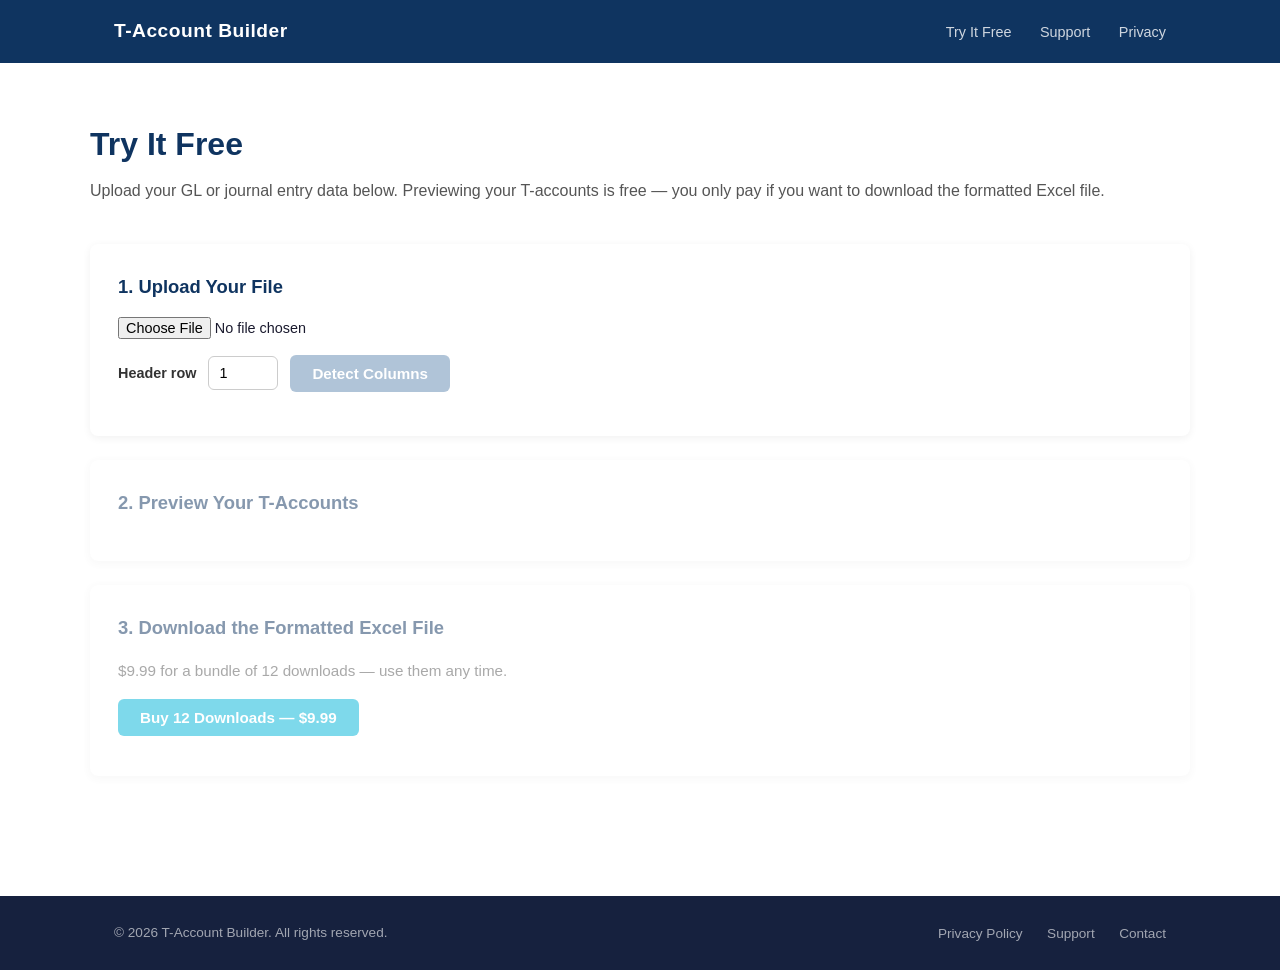
==== app.html @ 5ef640f5 "Add files via upload" ====
<!DOCTYPE html>
<html lang="en">
<head>
    <meta charset="UTF-8">
    <meta name="viewport" content="width=device-width, initial-scale=1.0">
    <title>Try It Free — T-Account Builder</title>
    <meta name="description" content="Upload your GL or journal entry data and see T-account visualizations instantly in your browser. Free preview, pay only to download the formatted Excel file.">
    <link rel="stylesheet" href="style.css">
    <link rel="stylesheet" href="app.css">
</head>
<body>

    <nav>
        <div class="nav-container">
            <span class="logo"><a href="index.html" style="color:white;text-decoration:none;">T-Account Builder</a></span>
            <div class="nav-links">
                <a href="app.html">Try It Free</a>
                <a href="support.html">Support</a>
                <a href="privacy.html">Privacy</a>
            </div>
        </div>
    </nav>

    <div class="container app-section">
        <h1>Try It Free</h1>
        <p class="subtitle">Upload your GL or journal entry data below. Previewing your T-accounts is free — you only pay if you want to download the formatted Excel file.</p>

        <div class="step-card">
            <h2>1. Upload Your File</h2>
            <div class="field-row">
                <input type="file" id="file-input" accept=".csv,.xlsx,.xls">
            </div>
            <div class="field-row">
                <label for="header-row">Header row</label>
                <input type="number" id="header-row" value="1" min="1">
                <button class="btn" id="detect-columns-btn" disabled>Detect Columns</button>
            </div>
            <div class="status-message" id="upload-status"></div>
        </div>

        <div class="step-card is-disabled" id="preview-card">
            <h2>2. Preview Your T-Accounts</h2>
            <div class="status-message" id="preview-status"></div>
            <div class="t-account-preview" id="t-account-preview"></div>
        </div>

        <div class="step-card is-disabled" id="download-card">
            <h2>3. Download the Formatted Excel File</h2>
            <p style="margin-bottom:16px;color:#555;font-size:0.95rem;">
                $9.99 for a bundle of 12 downloads — use them any time.
            </p>
            <button class="btn" id="buy-btn">Buy 12 Downloads — $9.99</button>
            <button class="btn" id="download-btn" style="display:none;">Download Excel</button>
            <span class="credits-badge" id="credits-badge" style="display:none;"></span>
            <div class="status-message" id="download-status"></div>
        </div>
    </div>

    <footer>
        <div class="container">
            <p>&copy; 2026 T-Account Builder. All rights reserved.</p>
            <div class="footer-links">
                <a href="privacy.html">Privacy Policy</a>
                <a href="support.html">Support</a>
                <a href="mailto:tacctbuilder@gmail.com">Contact</a>
            </div>
        </div>
    </footer>

    <script src="vendor/xlsx.full.min.js"></script>
    <script src="app.js"></script>
</body>
</html>
---- style.css ----
* {
    margin: 0;
    padding: 0;
    box-sizing: border-box;
}

body {
    font-family: -apple-system, BlinkMacSystemFont, 'Segoe UI', Roboto, sans-serif;
    color: #1a1a2e;
    line-height: 1.6;
}

.container {
    max-width: 1100px;
    margin: 0 auto;
    padding: 0 24px;
}

/* Nav */
nav {
    background: #0f3460;
    padding: 16px 0;
}

.nav-container {
    max-width: 1100px;
    margin: 0 auto;
    padding: 0 24px;
    display: flex;
    justify-content: space-between;
    align-items: center;
}

.logo {
    color: white;
    font-size: 1.2rem;
    font-weight: 700;
    letter-spacing: 0.5px;
}

.nav-links a {
    color: rgba(255,255,255,0.8);
    text-decoration: none;
    margin-left: 24px;
    font-size: 0.9rem;
}

.nav-links a:hover {
    color: white;
}

/* Hero */
.hero {
    background: linear-gradient(135deg, #0f3460 0%, #16213e 100%);
    color: white;
    padding: 80px 0;
    text-align: center;
}

.hero h1 {
    font-size: 2.4rem;
    font-weight: 700;
    margin-bottom: 20px;
    line-height: 1.3;
    max-width: 700px;
    margin-left: auto;
    margin-right: auto;
}

.hero .subtitle {
    font-size: 1.15rem;
    color: rgba(255,255,255,0.85);
    max-width: 620px;
    margin: 0 auto 36px;
}

.cta-button {
    display: inline-block;
    background: #00b4d8;
    color: white;
    padding: 14px 32px;
    border-radius: 6px;
    text-decoration: none;
    font-weight: 600;
    font-size: 1rem;
    transition: background 0.2s;
}

.cta-button:hover {
    background: #0096c7;
}

/* Features */
.features {
    padding: 72px 0;
    background: #f8f9fa;
}

.features h2 {
    text-align: center;
    font-size: 1.8rem;
    margin-bottom: 48px;
    color: #0f3460;
}

.feature-grid {
    display: grid;
    grid-template-columns: repeat(auto-fit, minmax(240px, 1fr));
    gap: 32px;
}

.feature {
    background: white;
    padding: 28px;
    border-radius: 8px;
    box-shadow: 0 2px 8px rgba(0,0,0,0.06);
}

.feature h3 {
    font-size: 1.05rem;
    color: #0f3460;
    margin-bottom: 10px;
}

.feature p {
    font-size: 0.95rem;
    color: #555;
}

/* How it works */
.how-it-works {
    padding: 72px 0;
}

.how-it-works h2 {
    text-align: center;
    font-size: 1.8rem;
    margin-bottom: 48px;
    color: #0f3460;
}

.steps {
    display: grid;
    grid-template-columns: repeat(auto-fit, minmax(200px, 1fr));
    gap: 24px;
    text-align: center;
}

.step {
    padding: 24px;
}

.step-number {
    width: 48px;
    height: 48px;
    background: #0f3460;
    color: white;
    border-radius: 50%;
    display: flex;
    align-items: center;
    justify-content: center;
    font-size: 1.2rem;
    font-weight: 700;
    margin: 0 auto 16px;
}

.step p {
    color: #444;
    font-size: 0.95rem;
}

/* CTA section */
.cta-section {
    background: #0f3460;
    color: white;
    padding: 64px 0;
    text-align: center;
}

.cta-section h2 {
    font-size: 1.8rem;
    margin-bottom: 12px;
}

.cta-section p {
    color: rgba(255,255,255,0.8);
    margin-bottom: 32px;
    font-size: 1rem;
}

/* Inner pages */
.page-content {
    padding: 64px 0;
    max-width: 800px;
    margin: 0 auto;
}

.page-content h1 {
    font-size: 2rem;
    color: #0f3460;
    margin-bottom: 8px;
}

.page-content .updated {
    color: #888;
    font-size: 0.9rem;
    margin-bottom: 40px;
}

.page-content h2 {
    font-size: 1.2rem;
    color: #0f3460;
    margin: 36px 0 12px;
}

.page-content p {
    color: #444;
    margin-bottom: 16px;
    font-size: 0.97rem;
}

.page-content ul {
    color: #444;
    padding-left: 20px;
    margin-bottom: 16px;
    font-size: 0.97rem;
}

.page-content ul li {
    margin-bottom: 8px;
}

.page-content a {
    color: #0096c7;
}

/* Support FAQ */
.faq-item {
    border-bottom: 1px solid #e9ecef;
    padding: 20px 0;
}

.faq-item h3 {
    font-size: 1rem;
    color: #0f3460;
    margin-bottom: 8px;
}

.faq-item p {
    margin-bottom: 0;
}

.contact-box {
    background: #f8f9fa;
    border-radius: 8px;
    padding: 28px;
    margin-top: 40px;
    text-align: center;
}

.contact-box h2 {
    margin-top: 0;
}

.contact-box a.cta-button {
    margin-top: 16px;
}

/* Footer */
footer {
    background: #16213e;
    color: rgba(255,255,255,0.6);
    padding: 24px 0;
}

footer .container {
    display: flex;
    justify-content: space-between;
    align-items: center;
    flex-wrap: wrap;
    gap: 12px;
}

footer p {
    font-size: 0.85rem;
}

.footer-links a {
    color: rgba(255,255,255,0.6);
    text-decoration: none;
    margin-left: 20px;
    font-size: 0.85rem;
}

.footer-links a:hover {
    color: white;
}

@media (max-width: 600px) {
    .hero h1 {
        font-size: 1.8rem;
    }

    footer .container {
        flex-direction: column;
        text-align: center;
    }

    .footer-links a:first-child {
        margin-left: 0;
    }
}
---- app.css ----
/* App page — extends style.css conventions (navy/cyan, card shadows, rounded corners) */

.app-section {
    padding: 56px 0 96px;
}

.app-section h1 {
    font-size: 2rem;
    color: #0f3460;
    margin-bottom: 8px;
}

.app-section .subtitle {
    color: #555;
    margin-bottom: 40px;
    font-size: 1rem;
}

.step-card {
    background: white;
    border-radius: 8px;
    box-shadow: 0 2px 8px rgba(0,0,0,0.06);
    padding: 28px;
    margin-bottom: 24px;
}

.step-card h2 {
    font-size: 1.15rem;
    color: #0f3460;
    margin-bottom: 16px;
}

.step-card.is-disabled {
    opacity: 0.5;
    pointer-events: none;
}

.field-row {
    display: flex;
    align-items: center;
    gap: 12px;
    margin-bottom: 16px;
    flex-wrap: wrap;
}

.field-row label {
    font-size: 0.9rem;
    color: #333;
    font-weight: 600;
}

.field-row input[type="number"] {
    width: 70px;
    padding: 8px 10px;
    border: 1px solid #ccc;
    border-radius: 6px;
    font-size: 0.9rem;
}

input[type="file"] {
    font-size: 0.9rem;
}

.btn {
    display: inline-block;
    background: #00b4d8;
    color: white;
    padding: 10px 22px;
    border: none;
    border-radius: 6px;
    font-weight: 600;
    font-size: 0.95rem;
    cursor: pointer;
    transition: background 0.2s;
}

.btn:hover {
    background: #0096c7;
}

.btn:disabled {
    background: #b0c4d8;
    cursor: not-allowed;
}

.btn-secondary {
    background: #0f3460;
}

.btn-secondary:hover {
    background: #16213e;
}

.status-message {
    font-size: 0.9rem;
    margin-top: 12px;
}

.status-message.error {
    color: #c0392b;
}

.status-message.info {
    color: #555;
}

.credits-badge {
    display: inline-block;
    background: #f8f9fa;
    border: 1px solid #e0e0e0;
    border-radius: 20px;
    padding: 6px 16px;
    font-size: 0.85rem;
    color: #0f3460;
    font-weight: 600;
    margin-left: 12px;
}

/* T-account preview */
.t-account-preview {
    display: flex;
    flex-wrap: wrap;
    gap: 24px;
    margin-top: 8px;
}

.t-type-group {
    display: flex;
    flex-direction: column;
    gap: 16px;
}

.t-type-header {
    text-align: center;
}

.t-type-header .type-name {
    font-weight: 700;
    font-size: 1.1rem;
    color: #0f3460;
}

.t-type-header .type-balance {
    font-size: 0.95rem;
    color: #0078d4;
    border-bottom: 1px solid #ccc;
    padding-bottom: 6px;
    display: block;
}

.t-box {
    background: white;
    border-radius: 8px;
    box-shadow: 0 2px 8px rgba(0,0,0,0.06);
    padding: 16px;
    min-width: 260px;
}

.t-box .account-name {
    font-weight: 700;
    font-size: 0.95rem;
    text-align: center;
    border-bottom: 2px solid #0f3460;
    padding-bottom: 8px;
    margin-bottom: 4px;
}

.t-box table {
    width: 100%;
    border-collapse: collapse;
    font-size: 0.85rem;
}

.t-box th {
    text-align: right;
    font-weight: 700;
    font-size: 0.8rem;
    border-bottom: 1px solid #ccc;
    padding: 4px 6px;
}

.t-box th:first-child,
.t-box td:first-child {
    text-align: left;
}

.t-box td {
    padding: 4px 6px;
    text-align: right;
}

.t-box td:nth-child(2),
.t-box th:nth-child(2) {
    border-right: 2px solid #0f3460;
}

.t-box .balance-row td {
    border-top: 1px solid #0f3460;
    font-weight: 700;
}

@media (max-width: 600px) {
    .t-account-preview {
        flex-direction: column;
    }
}
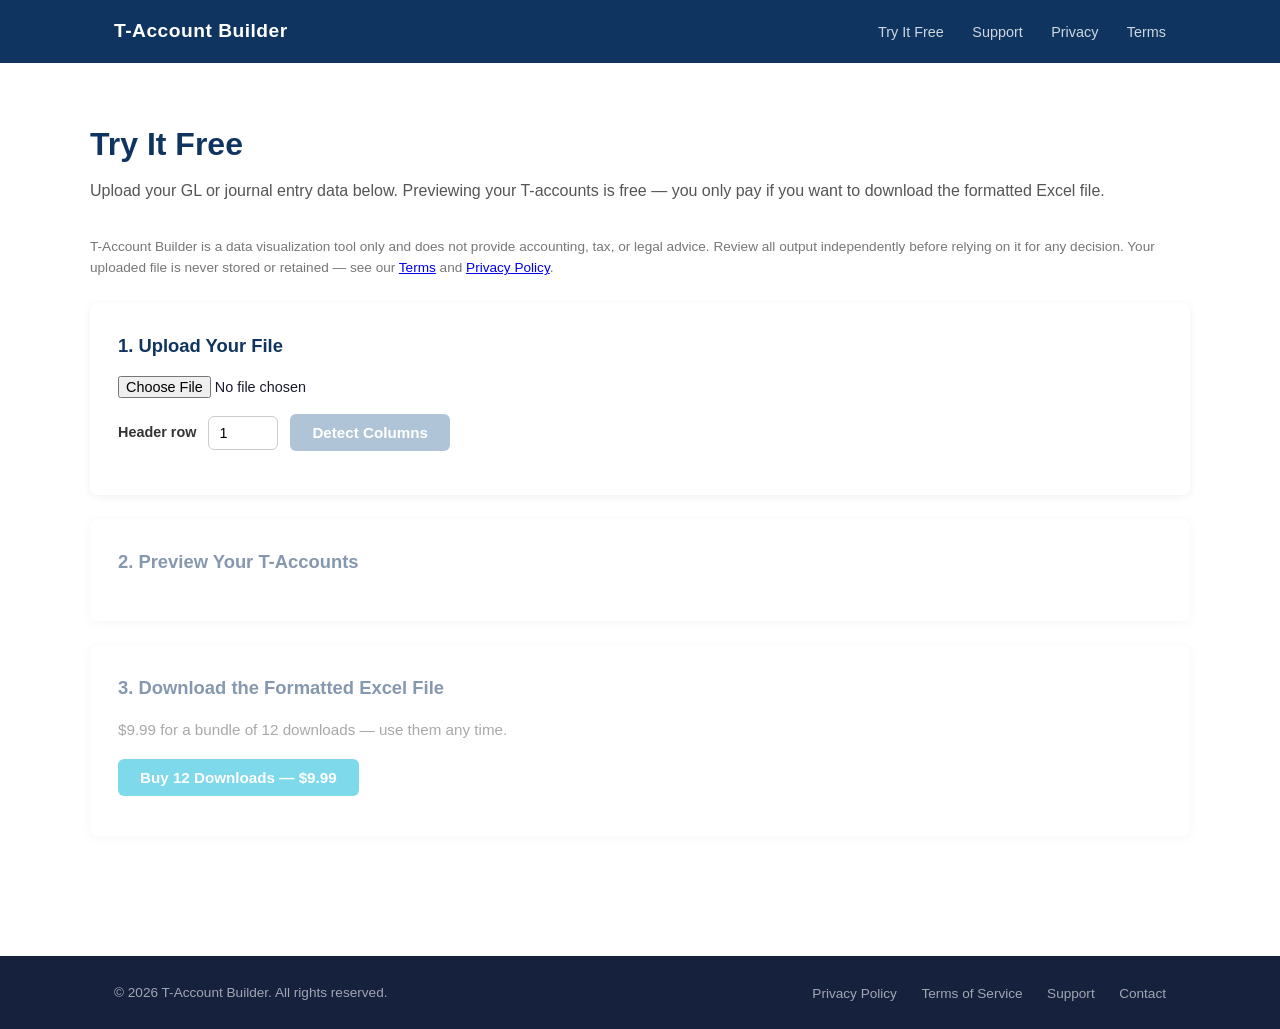
==== commit 28b66e43: "Add files via upload" ====
--- a/app.html
+++ b/app.html
@@ -17,6 +17,7 @@
                 <a href="app.html">Try It Free</a>
                 <a href="support.html">Support</a>
                 <a href="privacy.html">Privacy</a>
+                <a href="terms.html">Terms</a>
             </div>
         </div>
     </nav>
@@ -24,6 +25,9 @@
     <div class="container app-section">
         <h1>Try It Free</h1>
         <p class="subtitle">Upload your GL or journal entry data below. Previewing your T-accounts is free — you only pay if you want to download the formatted Excel file.</p>
+        <p style="font-size:0.85rem;color:#777;margin-top:-8px;margin-bottom:24px;">
+            T-Account Builder is a data visualization tool only and does not provide accounting, tax, or legal advice. Review all output independently before relying on it for any decision. Your uploaded file is never stored or retained — see our <a href="terms.html">Terms</a> and <a href="privacy.html">Privacy Policy</a>.
+        </p>
 
         <div class="step-card">
             <h2>1. Upload Your File</h2>
@@ -61,6 +65,7 @@
             <p>&copy; 2026 T-Account Builder. All rights reserved.</p>
             <div class="footer-links">
                 <a href="privacy.html">Privacy Policy</a>
+                <a href="terms.html">Terms of Service</a>
                 <a href="support.html">Support</a>
                 <a href="mailto:tacctbuilder@gmail.com">Contact</a>
             </div>
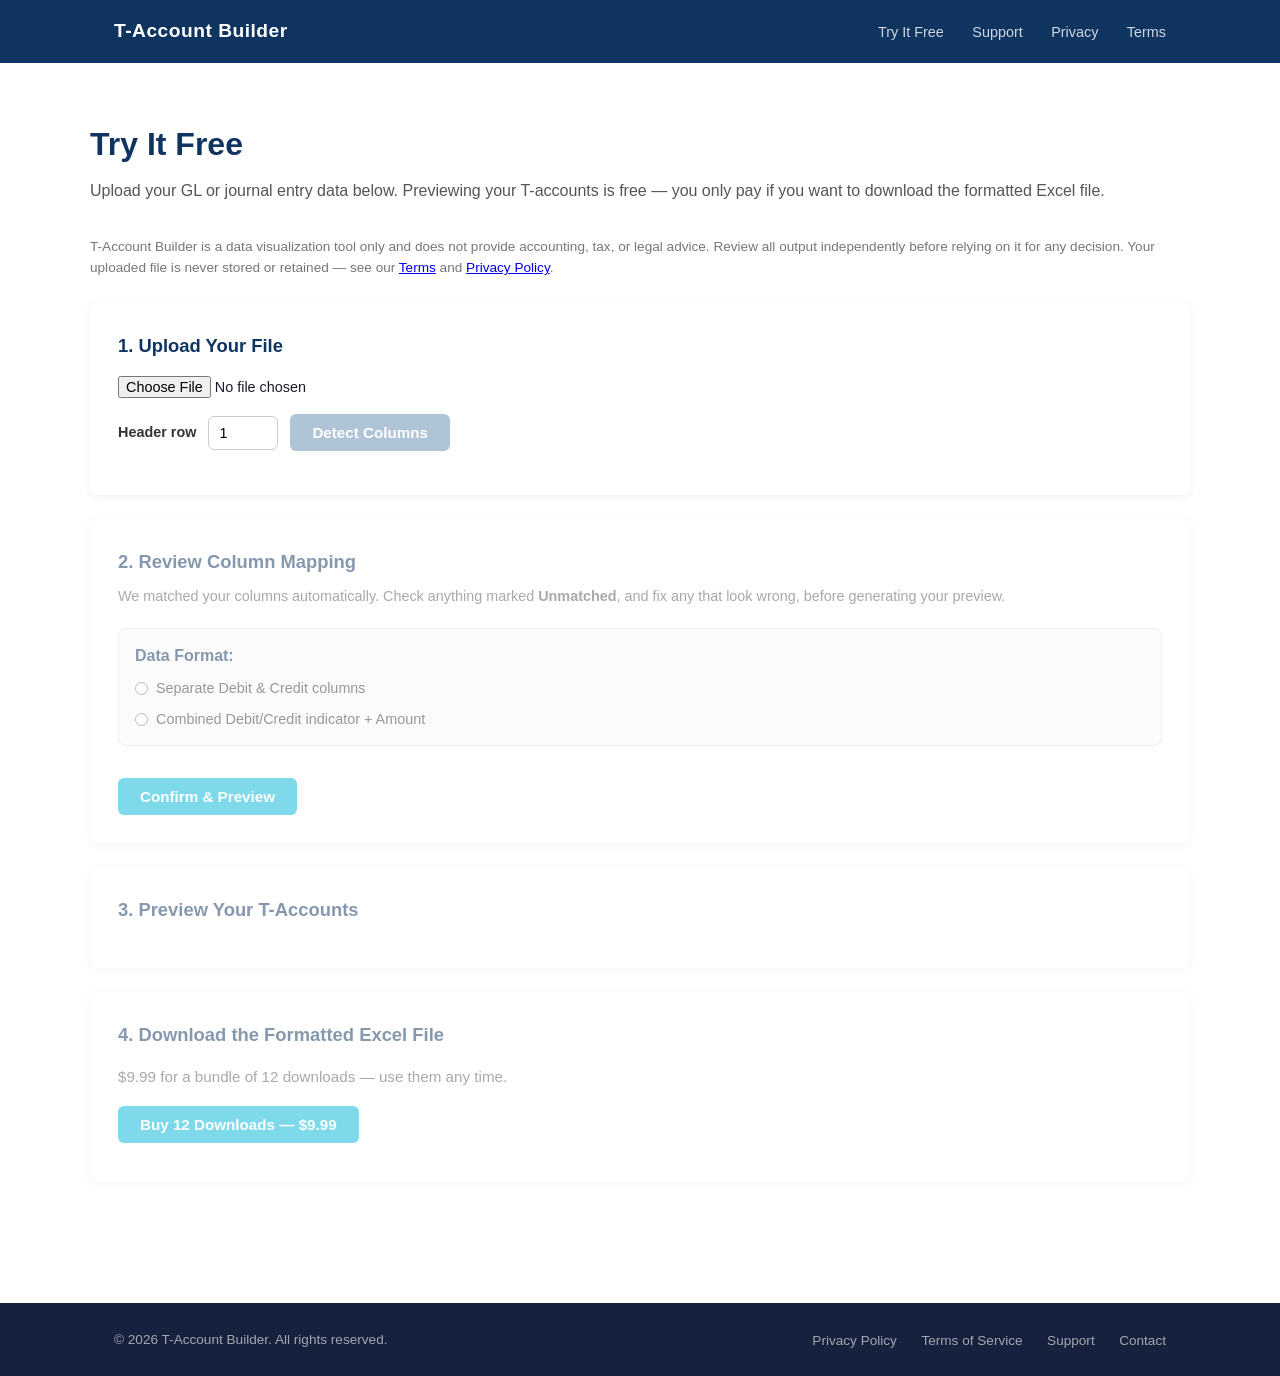
==== commit 9647f834: "Add files via upload" ====
--- a/app.html
+++ b/app.html
@@ -42,14 +42,38 @@
             <div class="status-message" id="upload-status"></div>
         </div>
 
+        <div class="step-card is-disabled" id="mapping-card">
+            <h2>2. Review Column Mapping</h2>
+            <p class="mapping-hint">We matched your columns automatically. Check anything marked <strong>Unmatched</strong>, and fix any that look wrong, before generating your preview.</p>
+
+            <div class="format-toggle">
+                <label class="toggle-label">Data Format:</label>
+                <div class="toggle-options">
+                    <label class="toggle-option">
+                        <input type="radio" name="format-type" value="separate" id="format-separate" />
+                        <span>Separate Debit &amp; Credit columns</span>
+                    </label>
+                    <label class="toggle-option">
+                        <input type="radio" name="format-type" value="combined" id="format-combined" />
+                        <span>Combined Debit/Credit indicator + Amount</span>
+                    </label>
+                </div>
+            </div>
+
+            <div id="mapping-fields" class="mapping-fields-grid"></div>
+
+            <div class="status-message" id="mapping-status"></div>
+            <button class="btn" id="confirm-mapping-btn">Confirm &amp; Preview</button>
+        </div>
+
         <div class="step-card is-disabled" id="preview-card">
-            <h2>2. Preview Your T-Accounts</h2>
+            <h2>3. Preview Your T-Accounts</h2>
             <div class="status-message" id="preview-status"></div>
             <div class="t-account-preview" id="t-account-preview"></div>
         </div>
 
         <div class="step-card is-disabled" id="download-card">
-            <h2>3. Download the Formatted Excel File</h2>
+            <h2>4. Download the Formatted Excel File</h2>
             <p style="margin-bottom:16px;color:#555;font-size:0.95rem;">
                 $9.99 for a bundle of 12 downloads — use them any time.
             </p>
--- a/app.css
+++ b/app.css
@@ -204,3 +204,108 @@
         flex-direction: column;
     }
 }
+
+/* Column mapping review */
+.mapping-hint {
+    color: #555;
+    font-size: 0.9rem;
+    margin: -8px 0 20px;
+}
+
+.format-toggle {
+    margin-bottom: 20px;
+    padding: 14px 16px;
+    background: #f8f9fa;
+    border: 1px solid #e0e0e0;
+    border-radius: 8px;
+}
+
+.toggle-label {
+    display: block;
+    font-weight: 600;
+    margin-bottom: 8px;
+    color: #0f3460;
+}
+
+.toggle-options {
+    display: flex;
+    flex-direction: column;
+    gap: 8px;
+}
+
+.toggle-option {
+    display: flex;
+    align-items: center;
+    gap: 8px;
+    font-size: 0.9rem;
+    font-weight: 400;
+    color: #333;
+    cursor: pointer;
+}
+
+.toggle-option input[type="radio"] {
+    margin: 0;
+}
+
+.mapping-fields-grid {
+    display: grid;
+    grid-template-columns: repeat(auto-fill, minmax(240px, 1fr));
+    gap: 6px 20px;
+}
+
+.mapping-field {
+    margin-bottom: 12px;
+}
+
+.mapping-field label {
+    display: block;
+    margin-bottom: 4px;
+    color: #333;
+    font-weight: 600;
+    font-size: 0.85rem;
+}
+
+.badge-required {
+    font-size: 0.7rem;
+    font-weight: 600;
+    color: #c0392b;
+    background: #fde7e9;
+    border-radius: 3px;
+    padding: 2px 6px;
+    margin-left: 6px;
+    vertical-align: middle;
+}
+
+.badge-optional {
+    font-size: 0.7rem;
+    font-weight: 400;
+    color: #777;
+    background: #f0f0f0;
+    border-radius: 3px;
+    padding: 2px 6px;
+    margin-left: 6px;
+    vertical-align: middle;
+}
+
+.mapping-field select {
+    width: 100%;
+    padding: 8px 10px;
+    border: 1px solid #ccc;
+    border-radius: 6px;
+    font-size: 0.9rem;
+    background: white;
+    box-sizing: border-box;
+}
+
+.mapping-field select:focus {
+    border-color: #00b4d8;
+    outline: none;
+}
+
+.mapping-field.matched select {
+    border-color: #27ae60;
+}
+
+.mapping-field.unmatched select {
+    border-color: #c0392b;
+}
